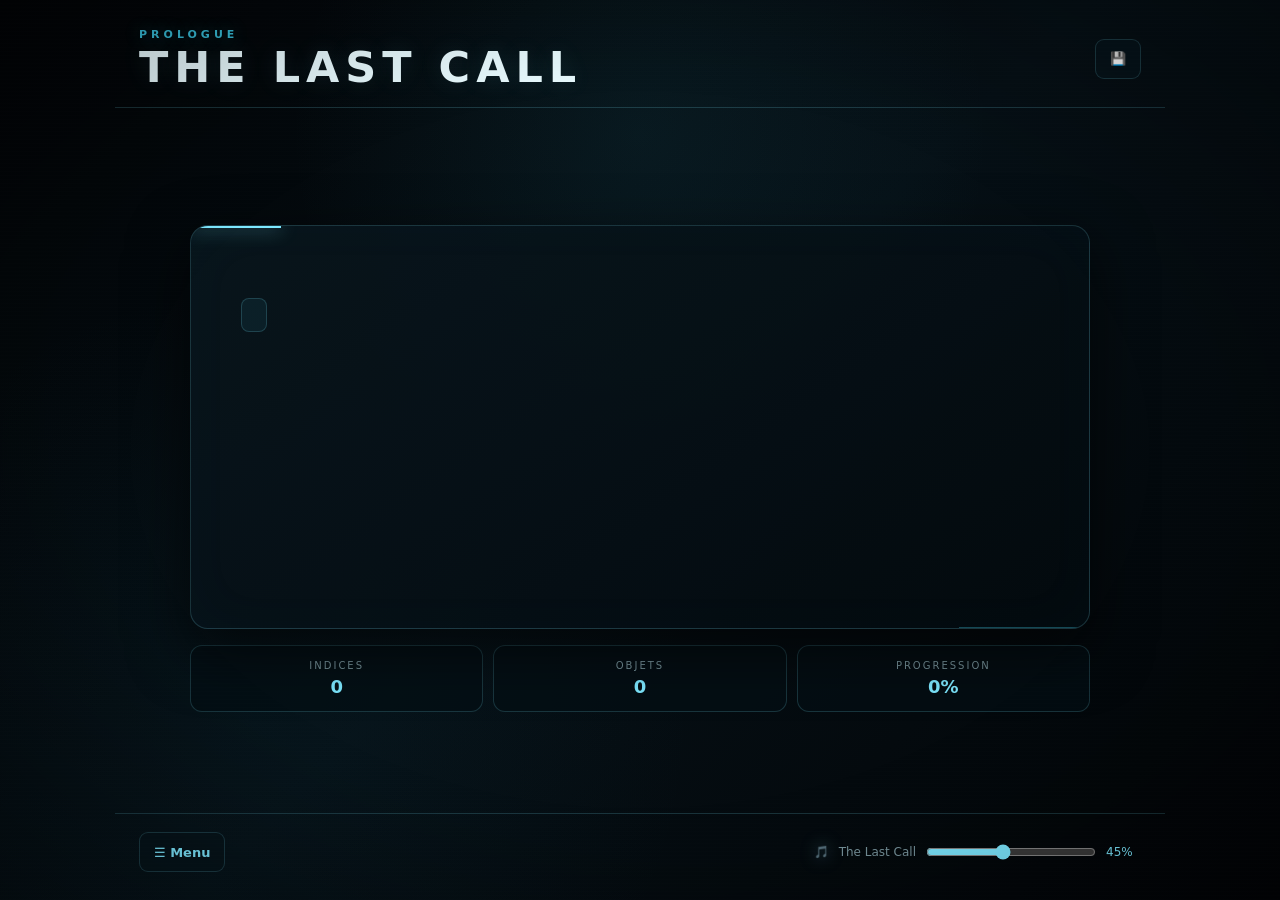
==== game.html @ 43ddf5a4 "Create game.html" ====
<!DOCTYPE html>
<html lang="fr">
<head>

<meta charset="UTF-8">

<meta
    name="viewport"
    content="width=device-width,initial-scale=1"
>

<meta
    name="theme-color"
    content="#030609"
>

<meta
    name="description"
    content="MYSTERY JOURNEY: HORROR 2 — THE LAST CALL"
>

<title>
MYSTERY JOURNEY: HORROR 2 — THE LAST CALL
</title>

<link
    rel="stylesheet"
    href="style.css"
>

</head>


<body>


<!-- =====================================================
     JEU
===================================================== -->

<div id="game">


<!-- =====================================================
     HEADER
===================================================== -->

<header class="game-header">

    <div>

        <small id="chapter">
            PROLOGUE
        </small>

        <h1 id="location">
            THE LAST CALL
        </h1>

    </div>


    <button
        id="saveBtn"
        class="small-btn"
        type="button"
        aria-label="Sauvegarder"
        title="Sauvegarder"
    >
        💾
    </button>

</header>


<!-- =====================================================
     CONTENU
===================================================== -->

<main>


<section
    id="storyBox"
    class="story-box"
>


    <!-- TEMPS -->

    <div
        id="time"
        class="story-time"
    >
    </div>


    <!-- PERSONNAGE / VOIX -->

    <div
        id="speaker"
        class="speaker"
    >
    </div>


    <!-- TEXTE -->

    <div
        id="storyText"
        class="story-text"
    >
    </div>


    <!-- CHOIX -->

    <div
        id="choices"
        class="choices"
    >
    </div>


</section>


<!-- =====================================================
     STATISTIQUES
===================================================== -->

<section class="status">


    <div>

        <span>
            Indices
        </span>

        <b id="clueCount">
            0
        </b>

    </div>


    <div>

        <span>
            Objets
        </span>

        <b id="itemCount">
            0
        </b>

    </div>


    <div>

        <span>
            Progression
        </span>

        <b id="progress">
            0%
        </b>

    </div>


</section>


</main>


<!-- =====================================================
     FOOTER
===================================================== -->

<footer>


    <button
        id="menuBtn"
        class="small-btn"
        type="button"
    >
        ☰ Menu
    </button>


    <div class="music">

        <span>
            🎵
        </span>

        <span>
            The Last Call
        </span>


        <input
            id="volume"
            type="range"
            min="0"
            max="100"
            value="45"
            aria-label="Volume de la musique"
        >


        <span id="volumeValue">
            45%
        </span>

    </div>


</footer>


</div>


<!-- =====================================================
     ÉCRAN DE FIN
===================================================== -->

<div
    id="ending"
    class="ending hidden"
>


    <div class="ending-card">


        <div id="endingIcon">
            📞
        </div>


        <h2 id="endingTitle">
            Fin
        </h2>


        <p id="endingText">
        </p>


        <div class="ending-actions">


            <button
                id="restartBtn"
                type="button"
            >
                Nouvelle partie
            </button>


            <button
                id="againBtn"
                type="button"
            >
                Rejouer
            </button>


        </div>


    </div>


</div>


<!-- =====================================================
     NOTIFICATION
===================================================== -->

<div id="toast"></div>


<!-- =====================================================
     MUSIQUE
===================================================== -->

<audio
    id="music"
    loop
    preload="auto"
>

    <source
        src="The Last Call.mp3"
        type="audio/mpeg"
    >

</audio>


<!-- =====================================================
     HISTOIRE
===================================================== -->

<script src="save.js"></script>

<script src="prologue.js"></script>

<script src="chapter1.js"></script>

<script src="chapter2.js"></script>

<script src="chapter3.js"></script>

<script src="chapter4.js"></script>

<script src="chapter5.js"></script>


<!-- =====================================================
     MOTEUR
===================================================== -->

<script src="game.js"></script>


</body>
</html>
---- style.css ----
/* =========================================================
   🕵️ MYSTERY JOURNEY: HORROR 2
   THE LAST CALL
   DIRECTION ARTISTIQUE : SIGNAL / TÉLÉPHONE / HORREUR
========================================================= */

*{
    box-sizing:border-box;
    margin:0;
    padding:0;
}

:root{
    --bg:#030609;
    --bg2:#071117;
    --panel:rgba(8,18,24,.88);
    --panel2:rgba(10,25,32,.94);

    --cyan:#7de8ff;
    --cyan2:#38bdd8;
    --cyan-dark:#123640;

    --text:#e7f5f7;
    --muted:#78949c;

    --border:rgba(125,232,255,.18);
    --border2:rgba(125,232,255,.38);

    --shadow:0 20px 60px rgba(0,0,0,.65);

    --radius:18px;
}


/* =========================================================
   BASE
========================================================= */

html{
    min-height:100%;
    background:var(--bg);
}

body{
    min-height:100vh;
    background:
        radial-gradient(
            circle at 50% 15%,
            rgba(35,120,140,.12),
            transparent 35%
        ),
        radial-gradient(
            circle at 20% 80%,
            rgba(20,90,110,.08),
            transparent 35%
        ),
        linear-gradient(
            135deg,
            #020406 0%,
            #061016 50%,
            #020406 100%
        );

    color:var(--text);

    font-family:
        Inter,
        system-ui,
        -apple-system,
        BlinkMacSystemFont,
        "Segoe UI",
        sans-serif;

    overflow-x:hidden;
}


/* =========================================================
   EFFET SIGNAL
========================================================= */

body::before{
    content:"";
    position:fixed;
    inset:0;

    pointer-events:none;

    background:
        repeating-linear-gradient(
            0deg,
            rgba(255,255,255,.012) 0px,
            rgba(255,255,255,.012) 1px,
            transparent 1px,
            transparent 4px
        );

    opacity:.35;
    z-index:999;
}

body::after{
    content:"";

    position:fixed;
    inset:-20%;

    pointer-events:none;

    background:
        radial-gradient(
            ellipse at center,
            transparent 40%,
            rgba(0,0,0,.58) 100%
        );

    z-index:998;
}


/* =========================================================
   CONTENEUR PRINCIPAL
========================================================= */

#game{
    width:100%;
    min-height:100vh;

    display:flex;
    flex-direction:column;

    position:relative;
    z-index:2;
}


/* =========================================================
   HEADER
========================================================= */

.game-header{
    width:100%;
    max-width:1050px;

    margin:0 auto;

    padding:
        28px
        24px
        18px;

    display:flex;
    align-items:center;
    justify-content:space-between;

    border-bottom:1px solid var(--border);
}

.game-header small{
    display:block;

    color:var(--cyan2);

    font-size:11px;
    font-weight:800;

    letter-spacing:4px;

    margin-bottom:5px;

    text-shadow:
        0 0 15px rgba(56,189,216,.35);
}

.game-header h1{
    color:#e9fbff;

    font-size:
        clamp(
            25px,
            5vw,
            43px
        );

    line-height:1;

    letter-spacing:6px;

    font-weight:900;

    text-shadow:
        0 0 25px rgba(125,232,255,.12);
}


/* =========================================================
   MAIN
========================================================= */

main{
    width:100%;
    max-width:1050px;

    margin:0 auto;

    padding:
        45px
        24px
        30px;

    flex:1;

    display:flex;
    flex-direction:column;
    justify-content:center;
}


/* =========================================================
   STORY BOX
========================================================= */

.story-box{
    position:relative;

    width:100%;
    max-width:900px;

    margin:0 auto;

    padding:
        clamp(24px,5vw,50px);

    background:
        linear-gradient(
            145deg,
            rgba(9,22,29,.95),
            rgba(3,10,14,.95)
        );

    border:1px solid var(--border);

    border-radius:var(--radius);

    box-shadow:
        var(--shadow),
        inset 0 0 60px rgba(56,189,216,.025);

    overflow:hidden;

    animation:
        boxAppear .7s ease both;
}

.story-box::before{
    content:"";

    position:absolute;

    top:0;
    left:0;

    width:90px;
    height:2px;

    background:var(--cyan);

    box-shadow:
        0 0 18px var(--cyan);
}

.story-box::after{
    content:"";

    position:absolute;

    bottom:0;
    right:0;

    width:130px;
    height:1px;

    background:var(--cyan2);

    opacity:.35;
}


/* =========================================================
   TEMPS / CHAPITRE
========================================================= */

.story-time{
    color:var(--cyan2);

    font-size:11px;

    font-weight:800;

    letter-spacing:3px;

    margin-bottom:22px;

    text-transform:uppercase;

    opacity:.9;
}


/* =========================================================
   SPEAKER
========================================================= */

.speaker{
    display:inline-flex;

    align-items:center;

    min-height:34px;

    padding:
        7px
        12px;

    margin-bottom:22px;

    color:var(--cyan);

    background:
        rgba(56,189,216,.07);

    border:
        1px solid
        rgba(125,232,255,.18);

    border-radius:8px;

    font-size:12px;

    font-weight:800;

    letter-spacing:1.5px;
}


/* =========================================================
   TEXTE
========================================================= */

.story-text{
    min-height:190px;

    color:var(--text);

    font-size:
        clamp(
            16px,
            2vw,
            19px
        );

    line-height:1.95;

    white-space:pre-line;

    letter-spacing:.2px;

    text-shadow:
        0 1px 2px rgba(0,0,0,.5);
}


/* =========================================================
   CHOIX
========================================================= */

.choices{
    display:flex;

    flex-direction:column;

    gap:12px;

    margin-top:30px;
}

.choice{
    width:100%;

    min-height:56px;

    padding:
        14px
        18px;

    color:var(--text);

    background:
        rgba(8,25,32,.78);

    border:
        1px solid
        var(--border);

    border-radius:12px;

    font:inherit;

    font-weight:700;

    text-align:left;

    cursor:pointer;

    transition:
        transform .18s ease,
        background .18s ease,
        border-color .18s ease,
        box-shadow .18s ease;

    -webkit-tap-highlight-color:transparent;
}

.choice:hover{
    transform:translateX(5px);

    background:
        rgba(18,53,64,.8);

    border-color:
        var(--border2);

    box-shadow:
        0 0 25px rgba(56,189,216,.08);
}

.choice:active{
    transform:translateX(2px) scale(.99);
}

.choice:focus-visible{
    outline:2px solid var(--cyan);
    outline-offset:3px;
}


/* =========================================================
   STATUS
========================================================= */

.status{
    width:100%;
    max-width:900px;

    margin:16px auto 0;

    display:grid;

    grid-template-columns:
        repeat(3,1fr);

    gap:10px;
}

.status > div{
    padding:14px;

    background:
        rgba(5,15,20,.75);

    border:
        1px solid var(--border);

    border-radius:12px;

    text-align:center;
}

.status span{
    display:block;

    color:var(--muted);

    font-size:10px;

    text-transform:uppercase;

    letter-spacing:2px;

    margin-bottom:5px;
}

.status b{
    color:var(--cyan);

    font-size:18px;
}


/* =========================================================
   FOOTER
========================================================= */

footer{
    width:100%;
    max-width:1050px;

    margin:0 auto;

    padding:
        18px
        24px
        28px;

    display:flex;

    align-items:center;
    justify-content:space-between;

    gap:15px;

    border-top:1px solid var(--border);
}


/* =========================================================
   MUSIQUE
========================================================= */

.music{
    display:flex;

    align-items:center;

    gap:10px;

    color:var(--muted);

    font-size:12px;
}

.music span:first-child{
    color:var(--cyan);

    filter:
        drop-shadow(
            0 0 8px
            rgba(125,232,255,.5)
        );
}

.music input{
    width:
        clamp(
            90px,
            20vw,
            170px
        );

    accent-color:var(--cyan);

    cursor:pointer;
}

#volumeValue{
    min-width:35px;

    color:var(--cyan);
}


/* =========================================================
   BOUTONS SECONDAIRES
========================================================= */

.small-btn,
#saveBtn,
#menuBtn{
    min-height:40px;

    padding:
        8px
        14px;

    color:var(--cyan);

    background:
        rgba(7,21,27,.9);

    border:
        1px solid var(--border);

    border-radius:9px;

    font:inherit;

    font-size:13px;
    font-weight:800;

    cursor:pointer;

    transition:
        .18s ease;
}

.small-btn:hover,
#saveBtn:hover,
#menuBtn:hover{
    background:
        rgba(21,53,63,.9);

    border-color:
        var(--border2);

    box-shadow:
        0 0 18px rgba(56,189,216,.1);
}


/* =========================================================
   ÉCRAN DES FINS
========================================================= */

#endingsScreen{
    position:fixed;

    inset:0;

    z-index:1000;

    padding:
        25px;

    overflow-y:auto;

    background:
        rgba(1,5,8,.92);

    backdrop-filter:
        blur(14px);

    -webkit-backdrop-filter:
        blur(14px);

    display:flex;

    align-items:flex-start;
    justify-content:center;
}

#endingsScreen.hidden{
    display:none;
}

.endings-card{
    position:relative;

    width:100%;
    max-width:850px;

    margin:
        30px
        auto;

    padding:
        32px;

    background:
        linear-gradient(
            145deg,
            #08171e,
            #03090d
        );

    border:
        1px solid var(--border2);

    border-radius:20px;

    box-shadow:
        0 30px 100px
        rgba(0,0,0,.8);
}

.endings-header{
    padding-right:40px;

    margin-bottom:25px;
}

.endings-header small{
    color:var(--cyan2);

    font-size:10px;

    letter-spacing:3px;
}

.endings-header h2{
    margin-top:8px;

    color:#ecfbff;

    font-size:30px;

    letter-spacing:5px;
}

.endings-header p{
    margin-top:8px;

    color:var(--muted);

    font-size:13px;
}


/* =========================================================
   BOUTON FERMER
========================================================= */

.close-btn{
    position:absolute;

    top:18px;
    right:18px;

    width:40px;
    height:40px;

    color:var(--muted);

    background:
        rgba(255,255,255,.03);

    border:
        1px solid var(--border);

    border-radius:10px;

    font-size:16px;

    cursor:pointer;

    transition:.18s ease;
}

.close-btn:hover{
    color:var(--cyan);

    border-color:
        var(--border2);
}


/* =========================================================
   ENTRÉES DES FINS
========================================================= */

#endingsList{
    display:flex;

    flex-direction:column;

    gap:10px;
}

.ending-entry{
    display:grid;

    grid-template-columns:
        65px
        55px
        1fr;

    align-items:center;

    gap:15px;

    min-height:85px;

    padding:15px;

    border-radius:13px;

    border:
        1px solid var(--border);

    background:
        rgba(5,15,20,.7);

    transition:.2s ease;
}

.ending-entry.unlocked:hover{
    transform:translateX(4px);

    border-color:
        var(--border2);

    background:
        rgba(10,29,37,.85);
}

.ending-entry.locked{
    opacity:.58;
}

.ending-number{
    color:var(--muted);

    font-size:10px;

    font-weight:800;

    letter-spacing:1px;
}

.ending-icon{
    width:45px;
    height:45px;

    display:flex;

    align-items:center;
    justify-content:center;

    border-radius:10px;

    background:
        rgba(56,189,216,.07);

    border:
        1px solid var(--border);

    color:var(--cyan);

    font-size:21px;
}

.ending-info h3{
    color:var(--text);

    font-size:14px;

    letter-spacing:1px;

    margin-bottom:5px;
}

.ending-info p{
    color:var(--muted);

    font-size:12px;

    line-height:1.55;
}


/* =========================================================
   ÉCRAN DE FIN
========================================================= */

.ending{
    position:fixed;

    inset:0;

    z-index:1100;

    display:flex;

    align-items:center;
    justify-content:center;

    padding:25px;

    background:
        radial-gradient(
            circle at center,
            rgba(15,60,72,.22),
            rgba(1,4,6,.97) 65%
        );

    backdrop-filter:
        blur(12px);
}

.ending.hidden{
    display:none;
}

.ending-card{
    width:100%;
    max-width:650px;

    padding:
        45px
        30px;

    text-align:center;

    background:
        linear-gradient(
            145deg,
            #091a21,
            #03090d
        );

    border:
        1px solid var(--border2);

    border-radius:20px;

    box-shadow:
        0 30px 100px
        rgba(0,0,0,.85);

    animation:
        endingAppear .6s ease both;
}

#endingIcon{
    font-size:48px;

    margin-bottom:15px;

    filter:
        drop-shadow(
            0 0 18px
            rgba(125,232,255,.25)
        );
}

#endingTitle{
    color:#ecfbff;

    font-size:
        clamp(24px,5vw,38px);

    letter-spacing:3px;

    margin-bottom:15px;
}

#endingText{
    color:#a8c4ca;

    line-height:1.8;

    font-size:15px;

    white-space:pre-line;
}

.ending-actions{
    display:flex;

    gap:12px;

    margin-top:30px;
}

.ending-actions button{
    flex:1;

    min-height:50px;

    padding:12px;

    color:var(--text);

    background:
        rgba(8,28,35,.9);

    border:
        1px solid var(--border);

    border-radius:10px;

    font:inherit;

    font-weight:800;

    cursor:pointer;

    transition:.18s ease;
}

.ending-actions button:hover{
    border-color:
        var(--border2);

    background:
        rgba(18,53,64,.9);
}


/* =========================================================
   ANIMATIONS
========================================================= */

@keyframes boxAppear{

    from{
        opacity:0;
        transform:
            translateY(14px);
    }

    to{
        opacity:1;
        transform:
            translateY(0);
    }

}

@keyframes endingAppear{

    from{
        opacity:0;
        transform:
            scale(.96)
            translateY(10px);
    }

    to{
        opacity:1;
        transform:
            scale(1)
            translateY(0);
    }

}


/* =========================================================
   EFFET PARASITE LÉGER
========================================================= */

@keyframes signalFlicker{

    0%,100%{
        opacity:1;
    }

    92%{
        opacity:1;
    }

    93%{
        opacity:.86;
    }

    94%{
        opacity:1;
    }

    97%{
        opacity:.92;
    }

}

body{
    animation:
        signalFlicker 9s infinite;
}


/* =========================================================
   MOBILE
========================================================= */

@media(max-width:700px){

    .game-header{
        padding:
            20px
            16px
            15px;
    }

    .game-header h1{
        font-size:26px;

        letter-spacing:4px;
    }

    main{
        padding:
            25px
            14px
            20px;
    }

    .story-box{
        padding:24px 18px;

        border-radius:15px;
    }

    .story-text{
        min-height:210px;

        font-size:16px;

        line-height:1.8;
    }

    .status{
        gap:6px;
    }

    .status > div{
        padding:11px 5px;
    }

    .status span{
        font-size:8px;

        letter-spacing:1px;
    }

    .status b{
        font-size:16px;
    }

    footer{
        padding:
            14px
            14px
            20px;

        flex-direction:column;

        align-items:stretch;
    }

    .music{
        justify-content:center;

        flex-wrap:wrap;
    }

    .music input{
        width:120px;
    }

    .ending-actions{
        flex-direction:column;
    }

    #endingsScreen{
        padding:10px;
    }

    .endings-card{
        margin:10px auto;

        padding:24px 15px;

        border-radius:15px;
    }

    .ending-entry{
        grid-template-columns:
            48px
            45px
            1fr;

        gap:9px;

        padding:10px;
    }

    .ending-number{
        font-size:8px;
    }

    .ending-icon{
        width:38px;
        height:38px;

        font-size:18px;
    }

    .ending-info h3{
        font-size:11px;
    }

    .ending-info p{
        font-size:10px;
    }

}


/* =========================================================
   TRÈS PETITS ÉCRANS
========================================================= */

@media(max-width:390px){

    .story-text{
        font-size:15px;
    }

    .choice{
        font-size:13px;

        min-height:52px;
    }

    .status b{
        font-size:14px;
    }

    .game-header h1{
        font-size:23px;
    }

}


/* =========================================================
   RÉDUCTION DES ANIMATIONS
========================================================= */

@media(prefers-reduced-motion:reduce){

    *,
    *::before,
    *::after{
        animation-duration:.01ms !important;
        animation-iteration-count:1 !important;
        scroll-behavior:auto !important;
        transition-duration:.01ms !important;
    }

                      }
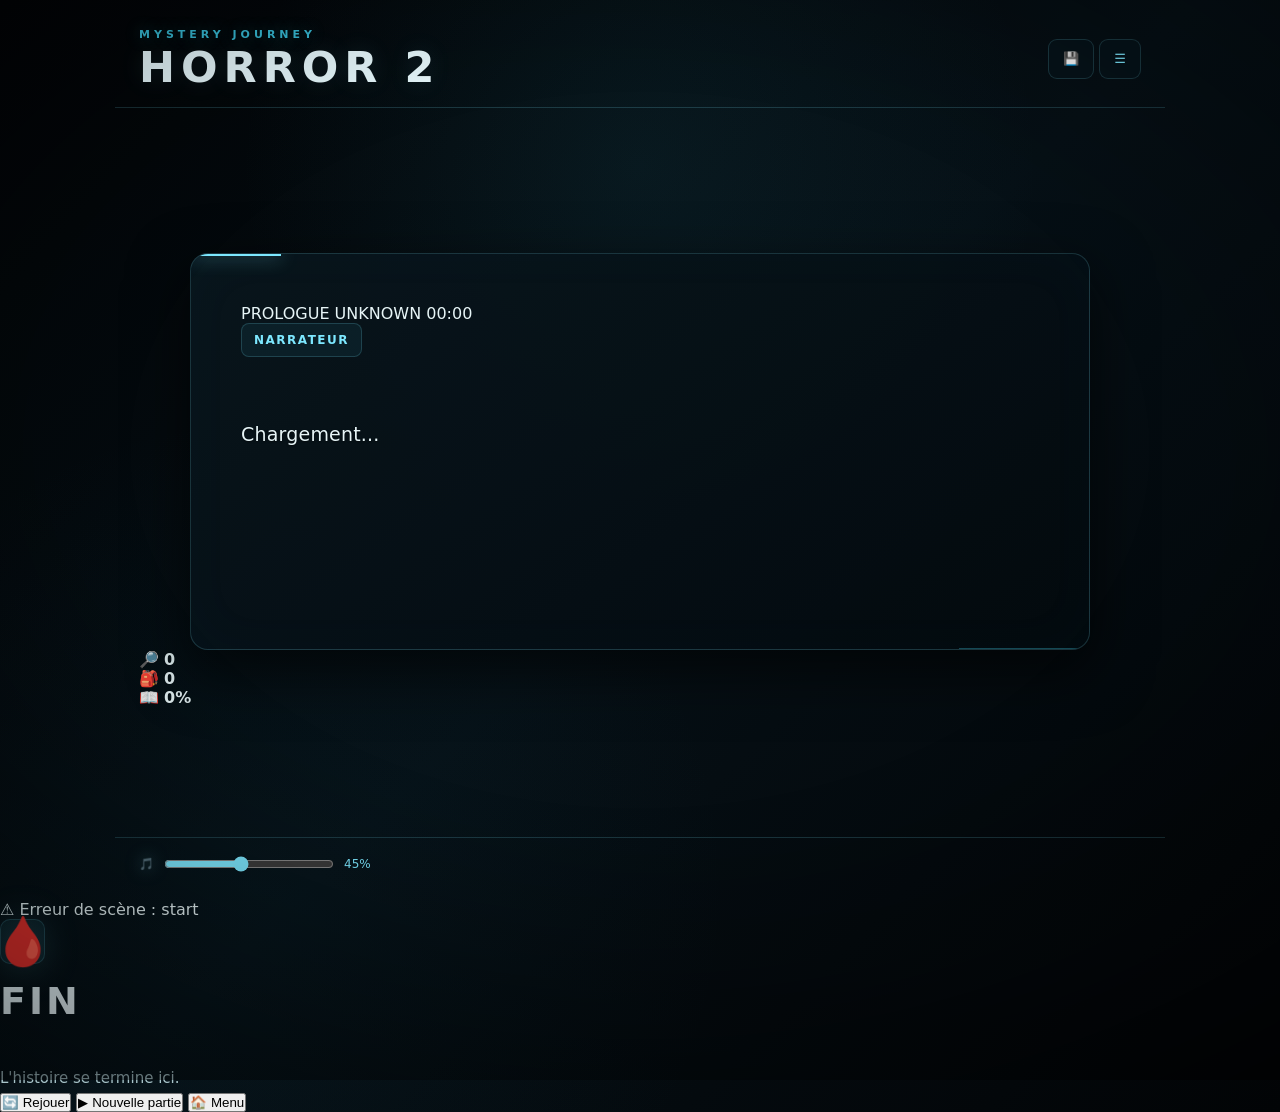
==== commit 49cc5177: "Update game.html" ====
--- a/game.html
+++ b/game.html
@@ -1,337 +1,177 @@
 <!DOCTYPE html>
 <html lang="fr">
+
 <head>
+<meta charset="UTF-8">
+<meta name="viewport" content="width=device-width,initial-scale=1">
+<meta name="theme-color" content="#050505">
 
-<meta charset="UTF-8">
+<title>MYSTERY JOURNEY: HORROR 2</title>
 
-<meta
-    name="viewport"
-    content="width=device-width,initial-scale=1"
->
-
-<meta
-    name="theme-color"
-    content="#030609"
->
-
-<meta
-    name="description"
-    content="MYSTERY JOURNEY: HORROR 2 — THE LAST CALL"
->
-
-<title>
-MYSTERY JOURNEY: HORROR 2 — THE LAST CALL
-</title>
-
-<link
-    rel="stylesheet"
-    href="style.css"
->
-
+<link rel="stylesheet" href="style.css">
 </head>
-
 
 <body>
 
-
-<!-- =====================================================
-     JEU
-===================================================== -->
-
 <div id="game">
-
-
-<!-- =====================================================
-     HEADER
-===================================================== -->
 
 <header class="game-header">
 
-    <div>
+<div>
+<small>MYSTERY JOURNEY</small>
+<h1>HORROR 2</h1>
+</div>
 
-        <small id="chapter">
-            PROLOGUE
-        </small>
+<div class="header-buttons">
 
-        <h1 id="location">
-            THE LAST CALL
-        </h1>
+<button id="saveBtn" type="button">
+💾
+</button>
 
-    </div>
+<button id="menuBtn" type="button">
+☰
+</button>
 
-
-    <button
-        id="saveBtn"
-        class="small-btn"
-        type="button"
-        aria-label="Sauvegarder"
-        title="Sauvegarder"
-    >
-        💾
-    </button>
+</div>
 
 </header>
 
 
-<!-- =====================================================
-     CONTENU
-===================================================== -->
-
 <main>
 
+<section class="story-box">
 
-<section
-    id="storyBox"
-    class="story-box"
->
+<div class="story-meta">
+
+<span id="chapter">PROLOGUE</span>
+
+<span id="location">UNKNOWN</span>
+
+<span id="time">00:00</span>
+
+</div>
 
 
-    <!-- TEMPS -->
-
-    <div
-        id="time"
-        class="story-time"
-    >
-    </div>
+<div id="speaker" class="speaker">
+NARRATEUR
+</div>
 
 
-    <!-- PERSONNAGE / VOIX -->
-
-    <div
-        id="speaker"
-        class="speaker"
-    >
-    </div>
+<div id="storyText" class="story-text">
+Chargement...
+</div>
 
 
-    <!-- TEXTE -->
-
-    <div
-        id="storyText"
-        class="story-text"
-    >
-    </div>
-
-
-    <!-- CHOIX -->
-
-    <div
-        id="choices"
-        class="choices"
-    >
-    </div>
-
+<div id="choices" class="choices">
+</div>
 
 </section>
 
 
-<!-- =====================================================
-     STATISTIQUES
-===================================================== -->
+<section class="stats">
 
-<section class="status">
+<div>
+<span>🔎</span>
+<strong id="clueCount">0</strong>
+</div>
+
+<div>
+<span>🎒</span>
+<strong id="itemCount">0</strong>
+</div>
+
+<div>
+<span>📖</span>
+<strong id="progress">0%</strong>
+</div>
+
+</section>
+
+</main>
 
 
-    <div>
+<footer>
 
-        <span>
-            Indices
-        </span>
+<div class="music">
 
-        <b id="clueCount">
-            0
-        </b>
+<span>🎵</span>
 
-    </div>
+<input
+id="volume"
+type="range"
+min="0"
+max="100"
+value="45"
+aria-label="Volume">
+
+<span id="volumeValue">45%</span>
+
+</div>
+
+</footer>
+
+</div>
 
 
-    <div>
-
-        <span>
-            Objets
-        </span>
-
-        <b id="itemCount">
-            0
-        </b>
-
-    </div>
+<div id="toast"></div>
 
 
-    <div>
+<section id="ending" class="hidden">
 
-        <span>
-            Progression
-        </span>
+<div class="ending-box">
 
-        <b id="progress">
-            0%
-        </b>
+<div id="endingIcon" class="ending-icon">
+🩸
+</div>
 
-    </div>
+<h2 id="endingTitle">FIN</h2>
 
+<p id="endingText">
+L'histoire se termine ici.
+</p>
+
+<div class="ending-buttons">
+
+<button id="againBtn" type="button">
+🔄 Rejouer
+</button>
+
+<button id="restartBtn" type="button">
+▶ Nouvelle partie
+</button>
+
+<button id="endingMenuBtn" type="button">
+🏠 Menu
+</button>
+
+</div>
+
+</div>
 
 </section>
 
 
-</main>
+<audio id="music" loop preload="auto">
 
-
-<!-- =====================================================
-     FOOTER
-===================================================== -->
-
-<footer>
-
-
-    <button
-        id="menuBtn"
-        class="small-btn"
-        type="button"
-    >
-        ☰ Menu
-    </button>
-
-
-    <div class="music">
-
-        <span>
-            🎵
-        </span>
-
-        <span>
-            The Last Call
-        </span>
-
-
-        <input
-            id="volume"
-            type="range"
-            min="0"
-            max="100"
-            value="45"
-            aria-label="Volume de la musique"
-        >
-
-
-        <span id="volumeValue">
-            45%
-        </span>
-
-    </div>
-
-
-</footer>
-
-
-</div>
-
-
-<!-- =====================================================
-     ÉCRAN DE FIN
-===================================================== -->
-
-<div
-    id="ending"
-    class="ending hidden"
->
-
-
-    <div class="ending-card">
-
-
-        <div id="endingIcon">
-            📞
-        </div>
-
-
-        <h2 id="endingTitle">
-            Fin
-        </h2>
-
-
-        <p id="endingText">
-        </p>
-
-
-        <div class="ending-actions">
-
-
-            <button
-                id="restartBtn"
-                type="button"
-            >
-                Nouvelle partie
-            </button>
-
-
-            <button
-                id="againBtn"
-                type="button"
-            >
-                Rejouer
-            </button>
-
-
-        </div>
-
-
-    </div>
-
-
-</div>
-
-
-<!-- =====================================================
-     NOTIFICATION
-===================================================== -->
-
-<div id="toast"></div>
-
-
-<!-- =====================================================
-     MUSIQUE
-===================================================== -->
-
-<audio
-    id="music"
-    loop
-    preload="auto"
->
-
-    <source
-        src="The Last Call.mp3"
-        type="audio/mpeg"
-    >
+<source
+src="The Last Call.mp3"
+type="audio/mpeg">
 
 </audio>
 
-
-<!-- =====================================================
-     HISTOIRE
-===================================================== -->
 
 <script src="save.js"></script>
 
 <script src="prologue.js"></script>
 
 <script src="chapter1.js"></script>
-
 <script src="chapter2.js"></script>
-
 <script src="chapter3.js"></script>
-
 <script src="chapter4.js"></script>
-
 <script src="chapter5.js"></script>
-
-
-<!-- =====================================================
-     MOTEUR
-===================================================== -->
 
 <script src="game.js"></script>
 
+</body>
 
-</body>
 </html>
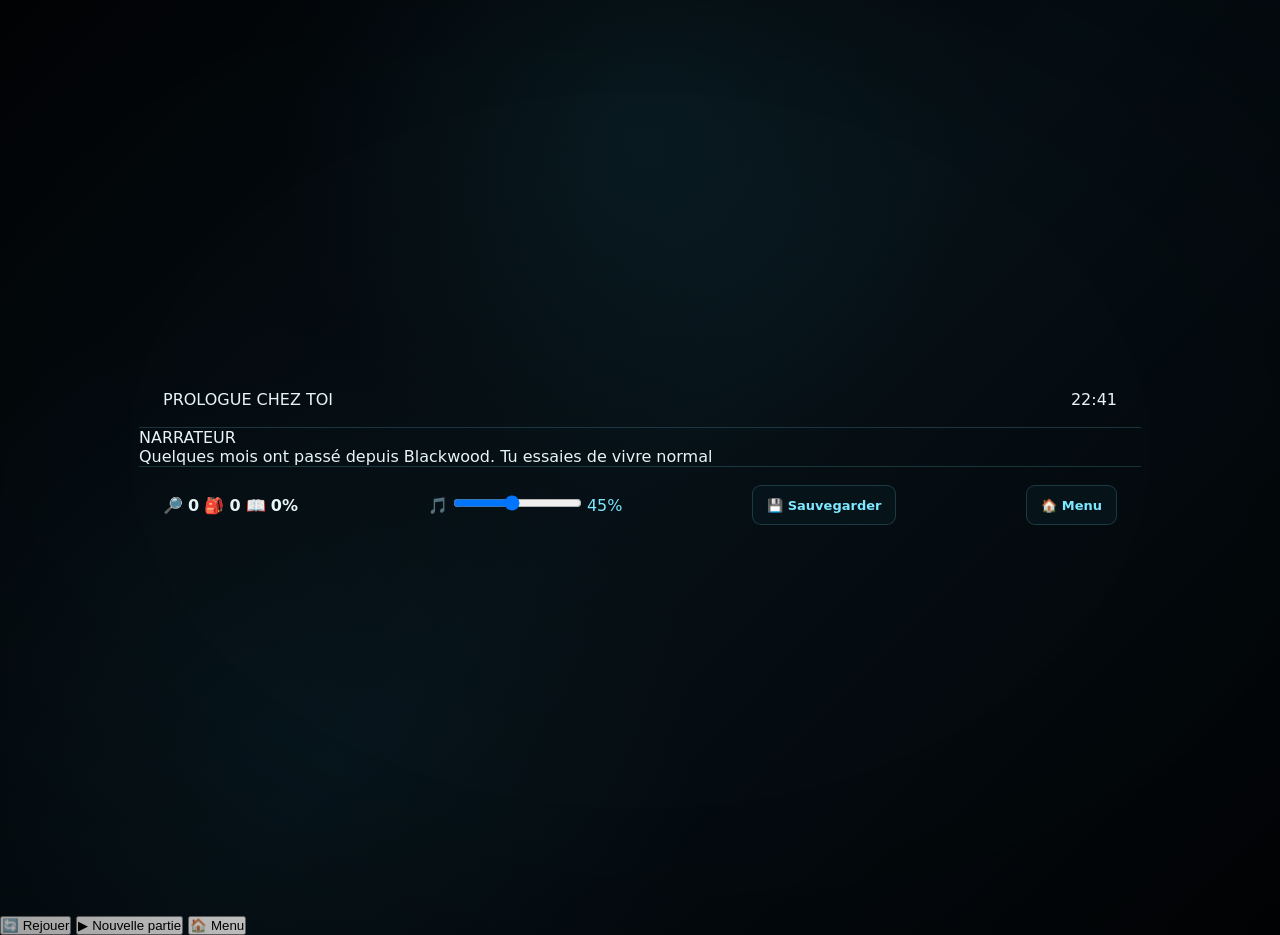
==== commit 747b8f6e: "Update game.html" ====
--- a/game.html
+++ b/game.html
@@ -1,177 +1,66 @@
-<!DOCTYPE html>
-<html lang="fr">
+<!DOCTYPE html><html lang="fr">
+<head>
+  <meta charset="UTF-8">
+  <meta name="viewport" content="width=device-width, initial-scale=1.0">
+  <title>MYSTERY JOURNEY: HORROR 2</title>
+  <link rel="stylesheet" href="style.css">
+</head><body><main id="game">  <header class="game-header">
+    <div>
+      <span id="chapter">PROLOGUE</span>
+      <span id="location">UNKNOWN</span>
+    </div><div id="time"></div>
 
-<head>
-<meta charset="UTF-8">
-<meta name="viewport" content="width=device-width,initial-scale=1">
-<meta name="theme-color" content="#050505">
+  </header>  <section class="story"><div id="speaker"></div>
 
-<title>MYSTERY JOURNEY: HORROR 2</title>
+<div id="storyText" aria-live="polite"></div>
 
-<link rel="stylesheet" href="style.css">
-</head>
+<div id="choices"></div>
 
-<body>
-
-<div id="game">
-
-<header class="game-header">
-
-<div>
-<small>MYSTERY JOURNEY</small>
-<h1>HORROR 2</h1>
+  </section>  <footer class="game-footer"><div class="stats">
+  <span>🔎 <b id="clueCount">0</b></span>
+  <span>🎒 <b id="itemCount">0</b></span>
+  <span>📖 <b id="progress">0%</b></span>
 </div>
 
-<div class="header-buttons">
-
-<button id="saveBtn" type="button">
-💾
-</button>
-
-<button id="menuBtn" type="button">
-☰
-</button>
-
+<div class="volume-control">
+  <span>🎵</span>
+  <input
+    id="volume"
+    type="range"
+    min="0"
+    max="100"
+    value="45"
+    aria-label="Volume"
+  >
+  <span id="volumeValue">45%</span>
 </div>
 
-</header>
+<button id="saveBtn" type="button">💾 Sauvegarder</button>
+<button id="menuBtn" type="button">🏠 Menu</button>
 
+  </footer></main><!-- =========================
+     ÉCRAN DE FIN
+========================= --><section id="ending" class="hidden" aria-hidden="true">  <div class="ending-content"><div id="endingIcon"></div>
 
-<main>
+<h1 id="endingTitle"></h1>
 
-<section class="story-box">
+<p id="endingText"></p>
 
-<div class="story-meta">
+<div class="ending-buttons">
+  <button id="againBtn" type="button">
+    🔄 Rejouer
+  </button>
 
-<span id="chapter">PROLOGUE</span>
+  <button id="restartBtn" type="button">
+    ▶ Nouvelle partie
+  </button>
 
-<span id="location">UNKNOWN</span>
-
-<span id="time">00:00</span>
-
+  <button id="endingMenuBtn" type="button">
+    🏠 Menu
+  </button>
 </div>
 
-
-<div id="speaker" class="speaker">
-NARRATEUR
-</div>
-
-
-<div id="storyText" class="story-text">
-Chargement...
-</div>
-
-
-<div id="choices" class="choices">
-</div>
-
-</section>
-
-
-<section class="stats">
-
-<div>
-<span>🔎</span>
-<strong id="clueCount">0</strong>
-</div>
-
-<div>
-<span>🎒</span>
-<strong id="itemCount">0</strong>
-</div>
-
-<div>
-<span>📖</span>
-<strong id="progress">0%</strong>
-</div>
-
-</section>
-
-</main>
-
-
-<footer>
-
-<div class="music">
-
-<span>🎵</span>
-
-<input
-id="volume"
-type="range"
-min="0"
-max="100"
-value="45"
-aria-label="Volume">
-
-<span id="volumeValue">45%</span>
-
-</div>
-
-</footer>
-
-</div>
-
-
-<div id="toast"></div>
-
-
-<section id="ending" class="hidden">
-
-<div class="ending-box">
-
-<div id="endingIcon" class="ending-icon">
-🩸
-</div>
-
-<h2 id="endingTitle">FIN</h2>
-
-<p id="endingText">
-L'histoire se termine ici.
-</p>
-
-<div class="ending-buttons">
-
-<button id="againBtn" type="button">
-🔄 Rejouer
-</button>
-
-<button id="restartBtn" type="button">
-▶ Nouvelle partie
-</button>
-
-<button id="endingMenuBtn" type="button">
-🏠 Menu
-</button>
-
-</div>
-
-</div>
-
-</section>
-
-
-<audio id="music" loop preload="auto">
-
-<source
-src="The Last Call.mp3"
-type="audio/mpeg">
-
-</audio>
-
-
-<script src="save.js"></script>
-
-<script src="prologue.js"></script>
-
-<script src="chapter1.js"></script>
-<script src="chapter2.js"></script>
-<script src="chapter3.js"></script>
-<script src="chapter4.js"></script>
-<script src="chapter5.js"></script>
-
-<script src="game.js"></script>
-
-</body>
-
+  </div></section><audio id="music" loop preload="auto">
+  <source src="MYSTERY JOURNEY — THE UNKNOWN.mp3" type="audio/mpeg">
+</audio><div id="toast" aria-live="polite"></div><script src="save.js"></script><!-- Histoire --><script src="prologue.js"></script><script src="chapter1.js"></script><script src="chapter2.js"></script><script src="chapter3.js"></script><script src="chapter4.js"></script><script src="chapter5.js"></script><!-- Moteur du jeu --><script src="game.js"></script></body>
 </html>
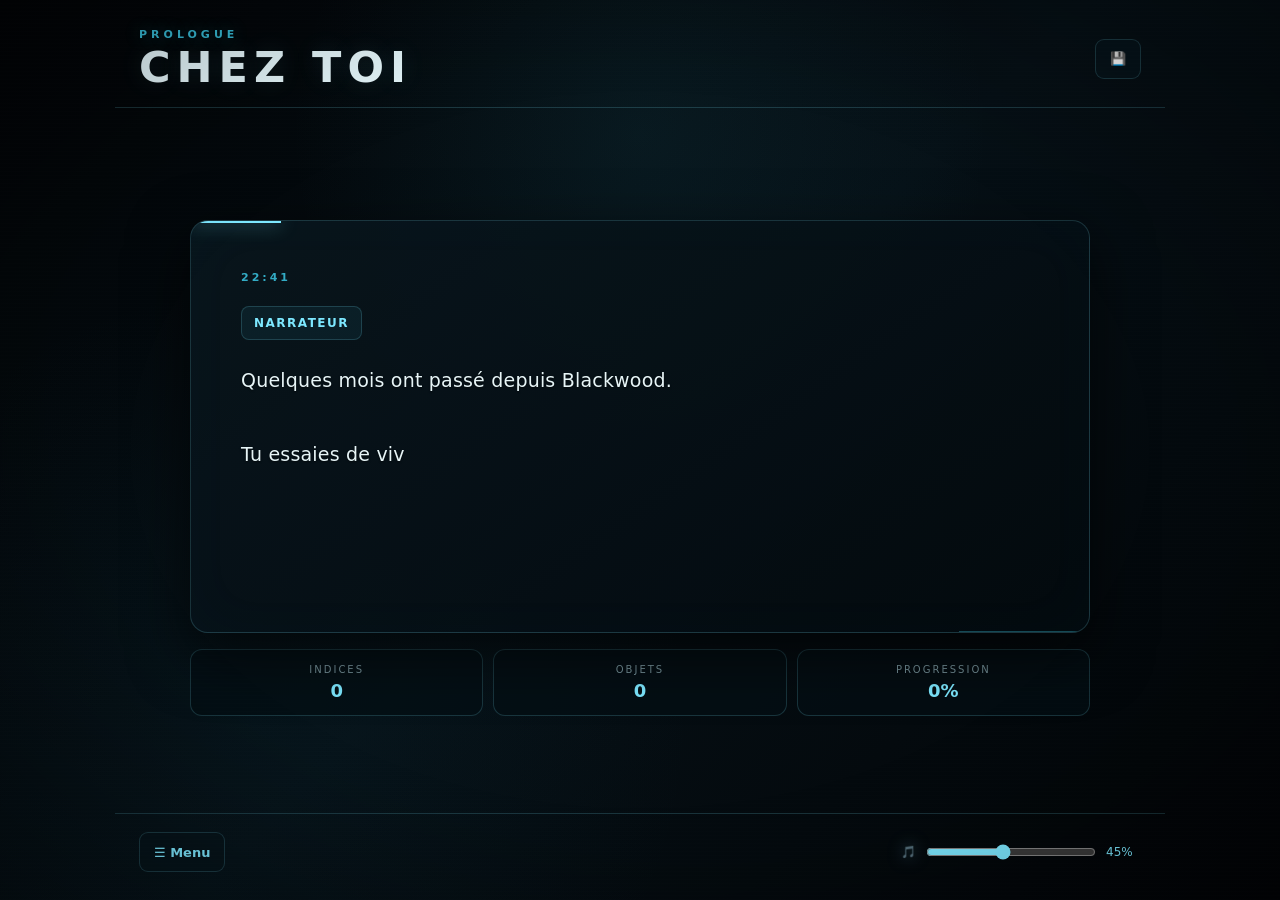
==== commit 3dab4cae: "Update game.html" ====
--- a/game.html
+++ b/game.html
@@ -1,66 +1,59 @@
 <!DOCTYPE html><html lang="fr">
 <head>
-  <meta charset="UTF-8">
-  <meta name="viewport" content="width=device-width, initial-scale=1.0">
-  <title>MYSTERY JOURNEY: HORROR 2</title>
-  <link rel="stylesheet" href="style.css">
-</head><body><main id="game">  <header class="game-header">
-    <div>
-      <span id="chapter">PROLOGUE</span>
-      <span id="location">UNKNOWN</span>
-    </div><div id="time"></div>
+<meta charset="UTF-8">
+<meta name="viewport" content="width=device-width,initial-scale=1">
+<meta name="theme-color" content="#050505"><title>Mystery Journey: Horror 2</title><link rel="stylesheet" href="style.css">
+</head><body><div id="game"><header class="game-header"><div><small id="chapter">PROLOGUE</small>
 
-  </header>  <section class="story"><div id="speaker"></div>
+<h1 id="location">THE LAST CALL HOTEL</h1></div><button id="saveBtn" class="small-btn">
+💾
+</button></header><main><section id="storyBox" class="story-box"><div id="time" class="story-time"></div><div id="speaker" class="speaker"></div><div id="storyText" class="story-text"></div><div id="choices" class="choices"></div></section><section class="status"><div>
+<span>Indices</span>
+<b id="clueCount">0</b>
+</div><div>
+<span>Objets</span>
+<b id="itemCount">0</b>
+</div><div>
+<span>Progression</span>
+<b id="progress">0%</b>
+</div></section></main><footer><button id="menuBtn" class="small-btn">
+☰ Menu
+</button><div class="music"><span>🎵</span>
 
-<div id="storyText" aria-live="polite"></div>
+<input
+id="volume"
+type="range"
+min="0"
+max="100"
+value="45"
+aria-label="Volume">
 
-<div id="choices"></div>
+<span id="volumeValue">
+45%
+</span></div></footer></div><!-- =========================
+     ÉCRAN DE FIN
+========================= --><div
+id="ending"
+class="ending hidden"><div class="ending-card"><div id="endingIcon"></div><h2 id="endingTitle"></h2><p id="endingText"></p><div class="ending-actions"><button id="restartBtn">
+Nouvelle partie
+</button><button id="againBtn">
+Rejouer
+</button><button id="endingMenuBtn">
+Menu
+</button></div></div></div><!-- =========================
+     NOTIFICATION
+========================= --><div id="toast"></div><!-- =========================
+     MUSIQUE
+========================= --><audio
+id="music"
+loop
+preload="auto">
 
-  </section>  <footer class="game-footer"><div class="stats">
-  <span>🔎 <b id="clueCount">0</b></span>
-  <span>🎒 <b id="itemCount">0</b></span>
-  <span>📖 <b id="progress">0%</b></span>
-</div>
+<source
+src="MYSTERY JOURNEY — THE UNKNOWN.mp3"
+type="audio/mpeg">
 
-<div class="volume-control">
-  <span>🎵</span>
-  <input
-    id="volume"
-    type="range"
-    min="0"
-    max="100"
-    value="45"
-    aria-label="Volume"
-  >
-  <span id="volumeValue">45%</span>
-</div>
-
-<button id="saveBtn" type="button">💾 Sauvegarder</button>
-<button id="menuBtn" type="button">🏠 Menu</button>
-
-  </footer></main><!-- =========================
-     ÉCRAN DE FIN
-========================= --><section id="ending" class="hidden" aria-hidden="true">  <div class="ending-content"><div id="endingIcon"></div>
-
-<h1 id="endingTitle"></h1>
-
-<p id="endingText"></p>
-
-<div class="ending-buttons">
-  <button id="againBtn" type="button">
-    🔄 Rejouer
-  </button>
-
-  <button id="restartBtn" type="button">
-    ▶ Nouvelle partie
-  </button>
-
-  <button id="endingMenuBtn" type="button">
-    🏠 Menu
-  </button>
-</div>
-
-  </div></section><audio id="music" loop preload="auto">
-  <source src="MYSTERY JOURNEY — THE UNKNOWN.mp3" type="audio/mpeg">
-</audio><div id="toast" aria-live="polite"></div><script src="save.js"></script><!-- Histoire --><script src="prologue.js"></script><script src="chapter1.js"></script><script src="chapter2.js"></script><script src="chapter3.js"></script><script src="chapter4.js"></script><script src="chapter5.js"></script><!-- Moteur du jeu --><script src="game.js"></script></body>
+</audio><!-- =========================
+     SYSTÈME DU JEU
+========================= --><script src="save.js"></script><script src="prologue.js"></script><script src="chapter1.js"></script><script src="chapter2.js"></script><script src="chapter3.js"></script><script src="chapter4.js"></script><script src="chapter5.js"></script><script src="game.js"></script></body>
 </html>
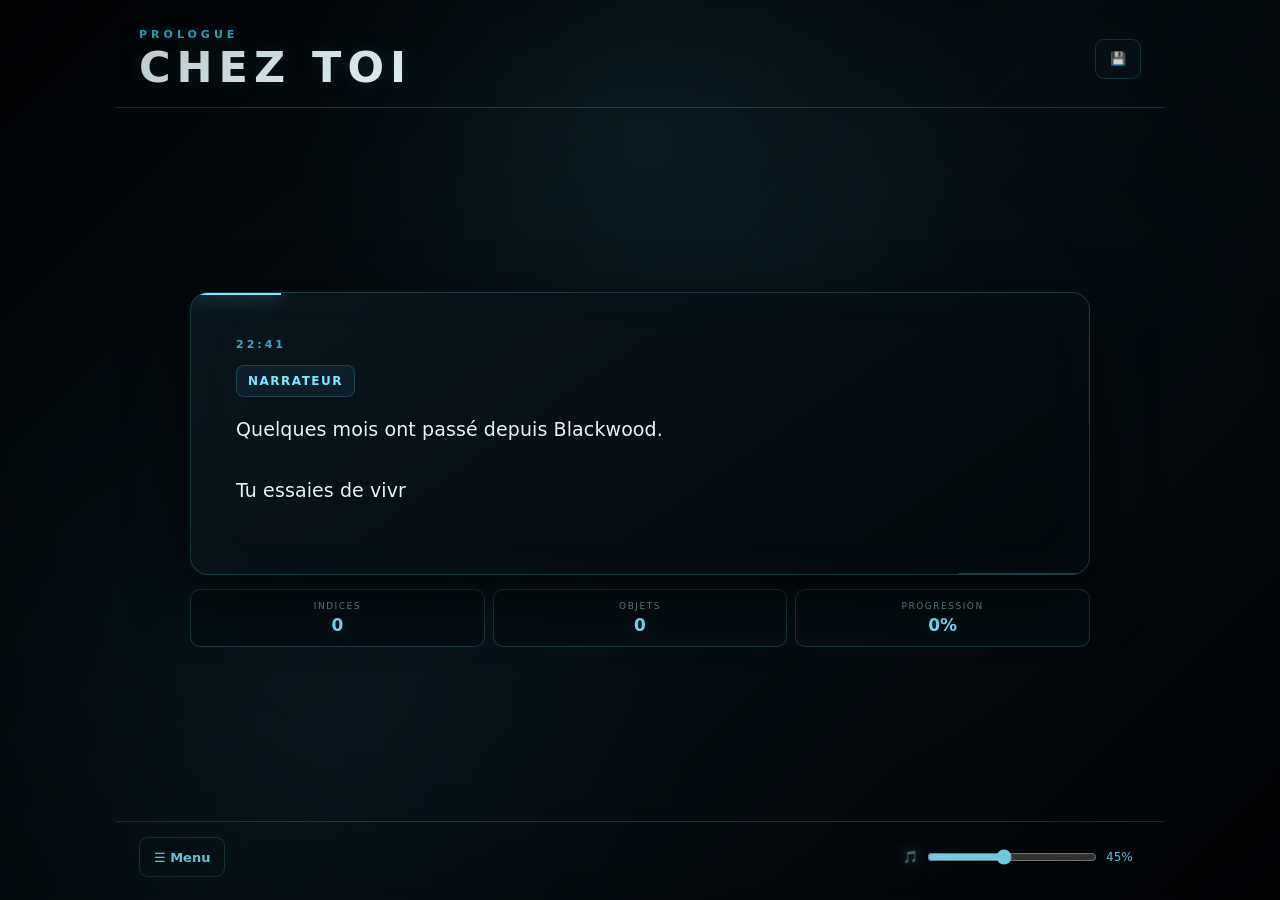
==== commit 5bbd136b: "Update game.html" ====
--- a/game.html
+++ b/game.html
@@ -2,24 +2,50 @@
 <head>
 <meta charset="UTF-8">
 <meta name="viewport" content="width=device-width,initial-scale=1">
-<meta name="theme-color" content="#050505"><title>Mystery Journey: Horror 2</title><link rel="stylesheet" href="style.css">
-</head><body><div id="game"><header class="game-header"><div><small id="chapter">PROLOGUE</small>
+<meta name="theme-color" content="#050505">
+<title>Mystery Journey: Horror 2</title>
+<link rel="stylesheet" href="style.css">
+</head>
 
-<h1 id="location">THE LAST CALL HOTEL</h1></div><button id="saveBtn" class="small-btn">
-💾
-</button></header><main><section id="storyBox" class="story-box"><div id="time" class="story-time"></div><div id="speaker" class="speaker"></div><div id="storyText" class="story-text"></div><div id="choices" class="choices"></div></section><section class="status"><div>
+<body>
+<div id="game">
+<header class="game-header">
+<div>
+<small id="chapter">PROLOGUE</small>
+<h1 id="location">THE LAST CALL HOTEL</h1>
+</div>
+<button id="saveBtn" class="small-btn">💾</button>
+</header>
+
+<main>
+<section id="storyBox" class="story-box">
+<div id="time" class="story-time"></div>
+<div id="speaker" class="speaker"></div>
+<div id="storyText" class="story-text"></div>
+<div id="choices" class="choices"></div>
+</section>
+
+<section class="status">
+<div>
 <span>Indices</span>
 <b id="clueCount">0</b>
-</div><div>
+</div>
+<div>
 <span>Objets</span>
 <b id="itemCount">0</b>
-</div><div>
+</div>
+<div>
 <span>Progression</span>
 <b id="progress">0%</b>
-</div></section></main><footer><button id="menuBtn" class="small-btn">
-☰ Menu
-</button><div class="music"><span>🎵</span>
+</div>
+</section>
+</main>
 
+<footer>
+<button id="menuBtn" class="small-btn">☰ Menu</button>
+
+<div class="music">
+<span>🎵</span>
 <input
 id="volume"
 type="range"
@@ -27,33 +53,43 @@
 max="100"
 value="45"
 aria-label="Volume">
+<span id="volumeValue">45%</span>
+</div>
+</footer>
+</div>
 
-<span id="volumeValue">
-45%
-</span></div></footer></div><!-- =========================
-     ÉCRAN DE FIN
-========================= --><div
-id="ending"
-class="ending hidden"><div class="ending-card"><div id="endingIcon"></div><h2 id="endingTitle"></h2><p id="endingText"></p><div class="ending-actions"><button id="restartBtn">
-Nouvelle partie
-</button><button id="againBtn">
-Rejouer
-</button><button id="endingMenuBtn">
-Menu
-</button></div></div></div><!-- =========================
-     NOTIFICATION
-========================= --><div id="toast"></div><!-- =========================
-     MUSIQUE
-========================= --><audio
-id="music"
-loop
-preload="auto">
+<!-- ÉCRAN DE FIN -->
+<div id="ending" class="ending hidden">
+<div class="ending-card">
+<div id="endingIcon"></div>
+<h2 id="endingTitle"></h2>
+<p id="endingText"></p>
 
-<source
-src="MYSTERY JOURNEY — THE UNKNOWN.mp3"
-type="audio/mpeg">
+<div class="ending-actions">
+<button id="restartBtn">Nouvelle partie</button>
+<button id="againBtn">Rejouer</button>
+<button id="endingMenuBtn">Menu</button>
+</div>
+</div>
+</div>
 
-</audio><!-- =========================
-     SYSTÈME DU JEU
-========================= --><script src="save.js"></script><script src="prologue.js"></script><script src="chapter1.js"></script><script src="chapter2.js"></script><script src="chapter3.js"></script><script src="chapter4.js"></script><script src="chapter5.js"></script><script src="game.js"></script></body>
+<!-- NOTIFICATION -->
+<div id="toast"></div>
+
+<!-- MUSIQUE -->
+<audio id="music" loop preload="auto">
+<source src="The Last Call.mp3" type="audio/mpeg">
+</audio>
+
+<!-- SYSTÈME DU JEU -->
+<script src="save.js"></script>
+<script src="prologue.js"></script>
+<script src="chapter1.js"></script>
+<script src="chapter2.js"></script>
+<script src="chapter3.js"></script>
+<script src="chapter4.js"></script>
+<script src="chapter5.js"></script>
+<script src="game.js"></script>
+
+</body>
 </html>
--- a/style.css
+++ b/style.css
@@ -1,7 +1,7 @@
 /* =========================================================
-   🕵️ MYSTERY JOURNEY: HORROR 2
+   MYSTERY JOURNEY: HORROR 2
    THE LAST CALL
-   DIRECTION ARTISTIQUE : SIGNAL / TÉLÉPHONE / HORREUR
+   STYLE PRINCIPAL — PC + MOBILE
 ========================================================= */
 
 *{
@@ -13,8 +13,8 @@
 :root{
     --bg:#030609;
     --bg2:#071117;
-    --panel:rgba(8,18,24,.88);
-    --panel2:rgba(10,25,32,.94);
+    --panel:rgba(8,18,24,.94);
+    --panel2:rgba(10,25,32,.97);
 
     --cyan:#7de8ff;
     --cyan2:#38bdd8;
@@ -43,6 +43,17 @@
 
 body{
     min-height:100vh;
+
+    color:var(--text);
+
+    font-family:
+        Inter,
+        system-ui,
+        -apple-system,
+        BlinkMacSystemFont,
+        "Segoe UI",
+        sans-serif;
+
     background:
         radial-gradient(
             circle at 50% 15%,
@@ -61,16 +72,6 @@
             #020406 100%
         );
 
-    color:var(--text);
-
-    font-family:
-        Inter,
-        system-ui,
-        -apple-system,
-        BlinkMacSystemFont,
-        "Segoe UI",
-        sans-serif;
-
     overflow-x:hidden;
 }
 
@@ -81,6 +82,7 @@
 
 body::before{
     content:"";
+
     position:fixed;
     inset:0;
 
@@ -89,13 +91,14 @@
     background:
         repeating-linear-gradient(
             0deg,
-            rgba(255,255,255,.012) 0px,
+            rgba(255,255,255,.012) 0,
             rgba(255,255,255,.012) 1px,
             transparent 1px,
             transparent 4px
         );
 
-    opacity:.35;
+    opacity:.28;
+
     z-index:999;
 }
 
@@ -119,7 +122,7 @@
 
 
 /* =========================================================
-   CONTENEUR PRINCIPAL
+   CONTENEUR JEU
 ========================================================= */
 
 #game{
@@ -144,10 +147,7 @@
 
     margin:0 auto;
 
-    padding:
-        28px
-        24px
-        18px;
+    padding:28px 24px 18px;
 
     display:flex;
     align-items:center;
@@ -159,6 +159,8 @@
 .game-header small{
     display:block;
 
+    margin-bottom:5px;
+
     color:var(--cyan2);
 
     font-size:11px;
@@ -166,8 +168,6 @@
 
     letter-spacing:4px;
 
-    margin-bottom:5px;
-
     text-shadow:
         0 0 15px rgba(56,189,216,.35);
 }
@@ -175,12 +175,7 @@
 .game-header h1{
     color:#e9fbff;
 
-    font-size:
-        clamp(
-            25px,
-            5vw,
-            43px
-        );
+    font-size:clamp(25px,5vw,43px);
 
     line-height:1;
 
@@ -203,10 +198,7 @@
 
     margin:0 auto;
 
-    padding:
-        45px
-        24px
-        30px;
+    padding:35px 24px 25px;
 
     flex:1;
 
@@ -228,14 +220,13 @@
 
     margin:0 auto;
 
-    padding:
-        clamp(24px,5vw,50px);
+    padding:clamp(24px,5vw,45px);
 
     background:
         linear-gradient(
             145deg,
-            rgba(9,22,29,.95),
-            rgba(3,10,14,.95)
+            rgba(9,22,29,.96),
+            rgba(3,10,14,.97)
         );
 
     border:1px solid var(--border);
@@ -249,7 +240,7 @@
     overflow:hidden;
 
     animation:
-        boxAppear .7s ease both;
+        boxAppear .5s ease both;
 }
 
 .story-box::before{
@@ -274,8 +265,8 @@
 
     position:absolute;
 
+    right:0;
     bottom:0;
-    right:0;
 
     width:130px;
     height:1px;
@@ -287,10 +278,12 @@
 
 
 /* =========================================================
-   TEMPS / CHAPITRE
+   CHAPITRE / TEMPS
 ========================================================= */
 
 .story-time{
+    margin-bottom:14px;
+
     color:var(--cyan2);
 
     font-size:11px;
@@ -298,8 +291,6 @@
     font-weight:800;
 
     letter-spacing:3px;
-
-    margin-bottom:22px;
 
     text-transform:uppercase;
 
@@ -316,13 +307,11 @@
 
     align-items:center;
 
-    min-height:34px;
-
-    padding:
-        7px
-        12px;
-
-    margin-bottom:22px;
+    min-height:32px;
+
+    padding:6px 11px;
+
+    margin-bottom:17px;
 
     color:var(--cyan);
 
@@ -344,11 +333,13 @@
 
 
 /* =========================================================
-   TEXTE
+   TEXTE DE L'HISTOIRE
+   IMPORTANT :
+   ESPACEMENT COMPACT COMME LE PREMIER JEU
 ========================================================= */
 
 .story-text{
-    min-height:190px;
+    min-height:0;
 
     color:var(--text);
 
@@ -359,11 +350,20 @@
             19px
         );
 
-    line-height:1.95;
-
+    /*
+       1.58 au lieu de 1.95 :
+       les lignes sont beaucoup plus rapprochées.
+    */
+    line-height:1.58;
+
+    /*
+       Les retours à la ligne sont conservés,
+       mais les espaces inutiles sont supprimés
+       par game.js avant affichage.
+    */
     white-space:pre-line;
 
-    letter-spacing:.2px;
+    letter-spacing:.1px;
 
     text-shadow:
         0 1px 2px rgba(0,0,0,.5);
@@ -379,19 +379,17 @@
 
     flex-direction:column;
 
-    gap:12px;
-
-    margin-top:30px;
+    gap:10px;
+
+    margin-top:24px;
 }
 
 .choice{
     width:100%;
 
-    min-height:56px;
-
-    padding:
-        14px
-        18px;
+    min-height:52px;
+
+    padding:13px 17px;
 
     color:var(--text);
 
@@ -399,10 +397,9 @@
         rgba(8,25,32,.78);
 
     border:
-        1px solid
-        var(--border);
-
-    border-radius:12px;
+        1px solid var(--border);
+
+    border-radius:11px;
 
     font:inherit;
 
@@ -413,16 +410,16 @@
     cursor:pointer;
 
     transition:
-        transform .18s ease,
-        background .18s ease,
-        border-color .18s ease,
-        box-shadow .18s ease;
+        transform .16s ease,
+        background .16s ease,
+        border-color .16s ease,
+        box-shadow .16s ease;
 
     -webkit-tap-highlight-color:transparent;
 }
 
 .choice:hover{
-    transform:translateX(5px);
+    transform:translateX(4px);
 
     background:
         rgba(18,53,64,.8);
@@ -435,7 +432,7 @@
 }
 
 .choice:active{
-    transform:translateX(2px) scale(.99);
+    transform:translateX(1px) scale(.99);
 }
 
 .choice:focus-visible{
@@ -452,18 +449,18 @@
     width:100%;
     max-width:900px;
 
-    margin:16px auto 0;
+    margin:14px auto 0;
 
     display:grid;
 
     grid-template-columns:
         repeat(3,1fr);
 
-    gap:10px;
+    gap:8px;
 }
 
 .status > div{
-    padding:14px;
+    padding:11px;
 
     background:
         rgba(5,15,20,.75);
@@ -471,7 +468,7 @@
     border:
         1px solid var(--border);
 
-    border-radius:12px;
+    border-radius:10px;
 
     text-align:center;
 }
@@ -479,21 +476,21 @@
 .status span{
     display:block;
 
+    margin-bottom:4px;
+
     color:var(--muted);
 
-    font-size:10px;
+    font-size:9px;
 
     text-transform:uppercase;
 
-    letter-spacing:2px;
-
-    margin-bottom:5px;
+    letter-spacing:1.5px;
 }
 
 .status b{
     color:var(--cyan);
 
-    font-size:18px;
+    font-size:17px;
 }
 
 
@@ -507,10 +504,7 @@
 
     margin:0 auto;
 
-    padding:
-        18px
-        24px
-        28px;
+    padding:15px 24px 23px;
 
     display:flex;
 
@@ -532,7 +526,7 @@
 
     align-items:center;
 
-    gap:10px;
+    gap:9px;
 
     color:var(--muted);
 
@@ -550,12 +544,7 @@
 }
 
 .music input{
-    width:
-        clamp(
-            90px,
-            20vw,
-            170px
-        );
+    width:clamp(90px,20vw,170px);
 
     accent-color:var(--cyan);
 
@@ -578,9 +567,7 @@
 #menuBtn{
     min-height:40px;
 
-    padding:
-        8px
-        14px;
+    padding:8px 14px;
 
     color:var(--cyan);
 
@@ -599,8 +586,7 @@
 
     cursor:pointer;
 
-    transition:
-        .18s ease;
+    transition:.18s ease;
 }
 
 .small-btn:hover,
@@ -618,7 +604,7 @@
 
 
 /* =========================================================
-   ÉCRAN DES FINS
+   MES FINS
 ========================================================= */
 
 #endingsScreen{
@@ -628,13 +614,12 @@
 
     z-index:1000;
 
-    padding:
-        25px;
+    padding:20px;
 
     overflow-y:auto;
 
     background:
-        rgba(1,5,8,.92);
+        rgba(1,5,8,.94);
 
     backdrop-filter:
         blur(14px);
@@ -658,12 +643,9 @@
     width:100%;
     max-width:850px;
 
-    margin:
-        30px
-        auto;
-
-    padding:
-        32px;
+    margin:20px auto;
+
+    padding:30px;
 
     background:
         linear-gradient(
@@ -675,7 +657,7 @@
     border:
         1px solid var(--border2);
 
-    border-radius:20px;
+    border-radius:18px;
 
     box-shadow:
         0 30px 100px
@@ -683,9 +665,9 @@
 }
 
 .endings-header{
-    padding-right:40px;
-
-    margin-bottom:25px;
+    padding-right:45px;
+
+    margin-bottom:22px;
 }
 
 .endings-header small{
@@ -697,33 +679,37 @@
 }
 
 .endings-header h2{
-    margin-top:8px;
+    margin-top:7px;
 
     color:#ecfbff;
 
-    font-size:30px;
+    font-size:29px;
 
     letter-spacing:5px;
 }
 
 .endings-header p{
-    margin-top:8px;
-
-    color:var(--muted);
-
-    font-size:13px;
-}
-
-
-/* =========================================================
-   BOUTON FERMER
+    margin-top:7px;
+
+    color:var(--cyan);
+
+    font-size:14px;
+
+    font-weight:800;
+
+    letter-spacing:1px;
+}
+
+
+/* =========================================================
+   FERMER
 ========================================================= */
 
 .close-btn{
     position:absolute;
 
-    top:18px;
-    right:18px;
+    top:16px;
+    right:16px;
 
     width:40px;
     height:40px;
@@ -754,7 +740,7 @@
 
 
 /* =========================================================
-   ENTRÉES DES FINS
+   LISTE DES FINS
 ========================================================= */
 
 #endingsList{
@@ -762,26 +748,26 @@
 
     flex-direction:column;
 
-    gap:10px;
+    gap:9px;
 }
 
 .ending-entry{
     display:grid;
 
     grid-template-columns:
-        65px
-        55px
+        60px
+        50px
         1fr;
 
     align-items:center;
 
-    gap:15px;
-
-    min-height:85px;
-
-    padding:15px;
-
-    border-radius:13px;
+    gap:14px;
+
+    min-height:78px;
+
+    padding:13px;
+
+    border-radius:12px;
 
     border:
         1px solid var(--border);
@@ -789,7 +775,7 @@
     background:
         rgba(5,15,20,.7);
 
-    transition:.2s ease;
+    transition:.18s ease;
 }
 
 .ending-entry.unlocked:hover{
@@ -809,7 +795,7 @@
 .ending-number{
     color:var(--muted);
 
-    font-size:10px;
+    font-size:9px;
 
     font-weight:800;
 
@@ -817,8 +803,8 @@
 }
 
 .ending-icon{
-    width:45px;
-    height:45px;
+    width:43px;
+    height:43px;
 
     display:flex;
 
@@ -835,25 +821,25 @@
 
     color:var(--cyan);
 
-    font-size:21px;
+    font-size:20px;
 }
 
 .ending-info h3{
     color:var(--text);
 
-    font-size:14px;
+    font-size:13px;
 
     letter-spacing:1px;
 
-    margin-bottom:5px;
+    margin-bottom:4px;
 }
 
 .ending-info p{
     color:var(--muted);
 
-    font-size:12px;
-
-    line-height:1.55;
+    font-size:11px;
+
+    line-height:1.45;
 }
 
 
@@ -873,7 +859,7 @@
     align-items:center;
     justify-content:center;
 
-    padding:25px;
+    padding:20px;
 
     background:
         radial-gradient(
@@ -894,9 +880,7 @@
     width:100%;
     max-width:650px;
 
-    padding:
-        45px
-        30px;
+    padding:40px 28px;
 
     text-align:center;
 
@@ -910,20 +894,20 @@
     border:
         1px solid var(--border2);
 
-    border-radius:20px;
+    border-radius:18px;
 
     box-shadow:
         0 30px 100px
         rgba(0,0,0,.85);
 
     animation:
-        endingAppear .6s ease both;
+        endingAppear .5s ease both;
 }
 
 #endingIcon{
-    font-size:48px;
-
-    margin-bottom:15px;
+    font-size:46px;
+
+    margin-bottom:13px;
 
     filter:
         drop-shadow(
@@ -940,13 +924,13 @@
 
     letter-spacing:3px;
 
-    margin-bottom:15px;
+    margin-bottom:13px;
 }
 
 #endingText{
     color:#a8c4ca;
 
-    line-height:1.8;
+    line-height:1.65;
 
     font-size:15px;
 
@@ -956,17 +940,17 @@
 .ending-actions{
     display:flex;
 
-    gap:12px;
-
-    margin-top:30px;
+    gap:10px;
+
+    margin-top:26px;
 }
 
 .ending-actions button{
     flex:1;
 
-    min-height:50px;
-
-    padding:12px;
+    min-height:48px;
+
+    padding:11px;
 
     color:var(--text);
 
@@ -1005,7 +989,7 @@
     from{
         opacity:0;
         transform:
-            translateY(14px);
+            translateY(10px);
     }
 
     to{
@@ -1021,8 +1005,8 @@
     from{
         opacity:0;
         transform:
-            scale(.96)
-            translateY(10px);
+            scale(.97)
+            translateY(8px);
     }
 
     to{
@@ -1034,11 +1018,6 @@
 
 }
 
-
-/* =========================================================
-   EFFET PARASITE LÉGER
-========================================================= */
-
 @keyframes signalFlicker{
 
     0%,100%{
@@ -1050,7 +1029,7 @@
     }
 
     93%{
-        opacity:.86;
+        opacity:.88;
     }
 
     94%{
@@ -1058,7 +1037,7 @@
     }
 
     97%{
-        opacity:.92;
+        opacity:.93;
     }
 
 }
@@ -1079,7 +1058,7 @@
         padding:
             20px
             16px
-            15px;
+            14px;
     }
 
     .game-header h1{
@@ -1090,31 +1069,66 @@
 
     main{
         padding:
-            25px
-            14px
-            20px;
+            20px
+            13px
+            16px;
     }
 
     .story-box{
-        padding:24px 18px;
-
-        border-radius:15px;
-    }
+        padding:
+            22px
+            17px;
+
+        border-radius:14px;
+    }
+
+    .story-time{
+        margin-bottom:12px;
+    }
+
+    .speaker{
+        margin-bottom:14px;
+    }
+
+    /*
+       IMPORTANT :
+       aucune hauteur artificielle.
+       Le texte prend seulement la place
+       dont il a réellement besoin.
+    */
 
     .story-text{
-        min-height:210px;
+        min-height:0;
 
         font-size:16px;
 
-        line-height:1.8;
+        line-height:1.58;
+    }
+
+    .choices{
+        gap:9px;
+
+        margin-top:20px;
+    }
+
+    .choice{
+        min-height:50px;
+
+        padding:
+            12px
+            14px;
+
+        font-size:14px;
     }
 
     .status{
         gap:6px;
+
+        margin-top:11px;
     }
 
     .status > div{
-        padding:11px 5px;
+        padding:9px 5px;
     }
 
     .status span{
@@ -1124,14 +1138,14 @@
     }
 
     .status b{
-        font-size:16px;
+        font-size:15px;
     }
 
     footer{
         padding:
-            14px
-            14px
-            20px;
+            12px
+            13px
+            17px;
 
         flex-direction:column;
 
@@ -1153,26 +1167,42 @@
     }
 
     #endingsScreen{
-        padding:10px;
+        padding:8px;
     }
 
     .endings-card{
-        margin:10px auto;
-
-        padding:24px 15px;
-
-        border-radius:15px;
+        margin:8px auto;
+
+        padding:
+            23px
+            13px;
+
+        border-radius:14px;
+    }
+
+    .endings-header{
+        padding-right:42px;
+
+        margin-bottom:17px;
+    }
+
+    .endings-header h2{
+        font-size:24px;
+
+        letter-spacing:3px;
     }
 
     .ending-entry{
         grid-template-columns:
-            48px
             45px
+            40px
             1fr;
 
-        gap:9px;
-
-        padding:10px;
+        gap:8px;
+
+        min-height:70px;
+
+        padding:9px;
     }
 
     .ending-number{
@@ -1180,18 +1210,20 @@
     }
 
     .ending-icon{
-        width:38px;
-        height:38px;
-
-        font-size:18px;
+        width:36px;
+        height:36px;
+
+        font-size:17px;
     }
 
     .ending-info h3{
-        font-size:11px;
+        font-size:10px;
     }
 
     .ending-info p{
-        font-size:10px;
+        font-size:9px;
+
+        line-height:1.4;
     }
 
 }
@@ -1202,23 +1234,40 @@
 ========================================================= */
 
 @media(max-width:390px){
+
+    .game-header h1{
+        font-size:22px;
+
+        letter-spacing:3px;
+    }
+
+    .story-box{
+        padding:
+            20px
+            15px;
+    }
 
     .story-text{
         font-size:15px;
+
+        line-height:1.55;
     }
 
     .choice{
         font-size:13px;
 
-        min-height:52px;
+        min-height:49px;
     }
 
     .status b{
         font-size:14px;
     }
 
-    .game-header h1{
-        font-size:23px;
+    .ending-entry{
+        grid-template-columns:
+            40px
+            36px
+            1fr;
     }
 
 }
@@ -1235,8 +1284,10 @@
     *::after{
         animation-duration:.01ms !important;
         animation-iteration-count:1 !important;
+
         scroll-behavior:auto !important;
+
         transition-duration:.01ms !important;
     }
 
-                      }
+    }
